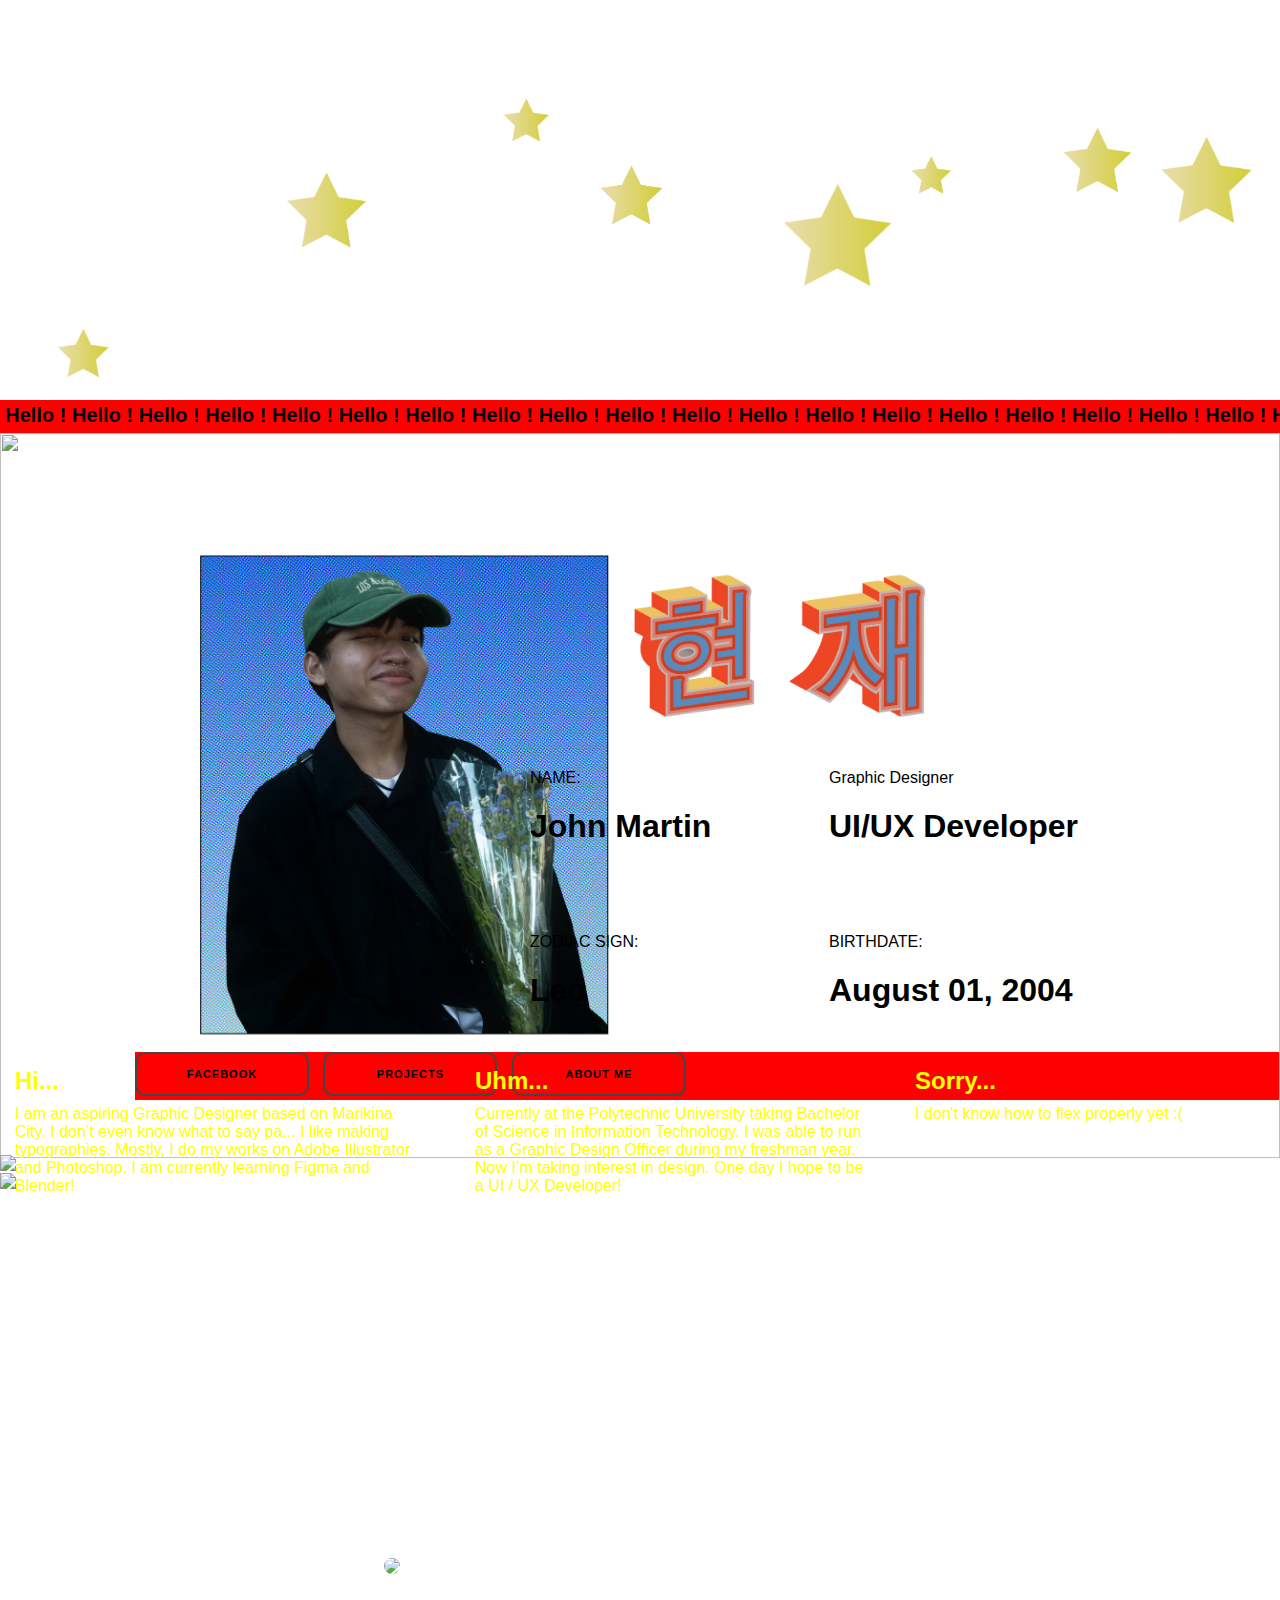
==== index.html @ 3807a777 "Add files via upload" ====
<!DOCTYPE html>
<html lang="en">
    <head>
        <meta charset = "UTF-8">
        <meta name = "viewport" content = "width=device-width, initial-scale=1.0">
        <title>Moving Stars</title>
        <link rel = "stylesheet" href = "styles.css">
        <script src = "proj.js"></script>
    </head>
    <body>
        <div class="background-container">
            <div class="container">
                <div class="star" id="star1"></div>
                <div class="star" id="star2"></div>
                <div class="star" id="star3"></div>
                <div class="star" id="star4"></div>
                <div class="star" id="star5"></div>
                <div class="star" id="star6"></div>
                <div class="star" id="star7"></div>
                <div class="star" id="star8"></div>
                <div class="star" id="star9"></div>
            </div>
                    <div class = "content-container">
                        <div class="marquee">
                            <div class="track">
                                <div class="content">&nbsp;Hello ! Hello ! Hello ! Hello ! Hello ! Hello ! Hello ! Hello ! Hello ! Hello ! Hello ! Hello ! Hello ! Hello ! Hello ! Hello ! Hello ! Hello ! Hello ! Hello ! Hello ! Hello ! Hello ! Hello ! Hello ! Hello ! Hello ! Hello ! Hello ! Hello ! Hello ! Hello ! Hello ! Hello ! Hello ! Hello ! Hello ! Hello ! Hello ! Hello ! Hello ! Hello ! Hello ! Hello ! Hello ! Hello ! Hello ! Hello ! Hello ! Hello ! Hello ! Hello ! Hello ! Hello ! Hello !</div>
                            </div>
                        </div>
                    </div>
            <div class="portid">
                <img src="idpic.png" class="idpic">
                <img src = "idbg.png" class = "pid">
                    <div class="right-content">
                        <img src="hyunjae.png" class="hyunjae">
                        <div class="text-container">
                            <div class="text-section1">
                                <p>NAME:</p>
                                <h1>John Martin</h1>
                            </div>
                            <div class="text-section2">
                                <p>Graphic Designer</p>
                                <h1>UI/UX Developer</h1>
                            </div>
                            <div class="text-section3">
                                <p>ZODIAC SIGN:</p>
                                <h1>Leo</h1>
                            </div>
                            <div class="text-section4">
                                <p>BIRTHDATE:</p>
                                <h1>August 01, 2004</h1>
                            </div>
                        </div>
                    </div>
                    <div class = "red-bg">
                        <div class="button-container-1">
                            <span class="mas">FACEBOOK</span>
                            <button style="display: inline-block;" id="facebook-btn" type="button" name="Hover">FACEBOOK</button>
                        </div>
                        <div class = "button-container-2">
                            <span class = "mas">PROJECTS</span>
                            <button style="display: inline-block;" id = "projects-btn" type ="button" name = "Hover">PROJECTS</button>
                        </div>
                        <div class = "button-container-3">
                            <span class = "mas">ABOUT ME</span>
                            <button style="display: inline-block;" id = "about-me-btn" type ="button" name = "Hover">ABOUT ME</button>
                        </div>
                    </div>
            </div>
        </div>
            <div class="meshart" id = "about-mes">
                <img src="about-me.png" class="mes">
                <div class="text-overlay">
                    <div class = "intro1">
                    <h2>Hi...</h2>
                    <p>I am an aspiring Graphic Designer based on Marikina City. I don’t even know what to say pa... I like making typographies. Mostly, I do my works on Adobe Illustrator and Photoshop. I am currently learning Figma and Blender!</p>
                    </div>
                    <div class = "intro2">
                        <h2>Uhm...</h2>
                        <p>Currently at the Polytechnic University taking Bachelor of Science in Information Technology. I was able to run as a Graphic Design Officer during my freshman year. Now I’m taking interest in design. One day I hope to be a UI / UX Developer!</p>
                    </div>
                    <div class = "intro3">
                        <h2>Sorry...</h2>
                        <p>I don't know how to flex properly yet :(</p>
                    </div>
                </div>
            </div>
        <div class="projects" id = "projectz">
            <div class="center">
                <div class="carousel-wrapper">
                    <!-- abstract radio buttons for slides -->
                    <input id="slide1" type="radio" name="controls" checked="checked" />
                    <input id="slide2" type="radio" name="controls" />
                    <input id="slide3" type="radio" name="controls" />
                    <input id="slide4" type="radio" name="controls" />
                    <input id="slide5" type="radio" name="controls" />
                    <input id="slide6" type="radio" name="controls" />
                    <input id="slide7" type="radio" name="controls" />
                    <input id="slide8" type="radio" name="controls" />
                    <input id="slide9" type="radio" name="controls" />

                    <!-- navigation dots -->
                    <label for="slide1" class="nav-dot"></label>
                    <label for="slide2" class="nav-dot"></label>
                    <label for="slide3" class="nav-dot"></label>
                    <label for="slide4" class="nav-dot"></label>
                    <label for="slide5" class="nav-dot"></label>
                    <label for="slide6" class="nav-dot"></label>
                    <label for="slide7" class="nav-dot"></label>
                    <label for="slide8" class="nav-dot"></label>
                    <label for="slide9" class="nav-dot"></label>

                    <!-- arrows -->
                    <label for="slide1" class="left-arrow"> < </label>
                    <label for="slide2" class="left-arrow"> < </label>
                    <label for="slide3" class="left-arrow"> < </label>
                    <label for="slide4" class="left-arrow"> < </label>
                    <label for="slide5" class="left-arrow"> < </label>
                    <label for="slide6" class="left-arrow"> < </label>
                    <label for="slide7" class="left-arrow"> < </label>
                    <label for="slide8" class="left-arrow"> < </label>
                    <label for="slide9" class="left-arrow"> < </label>

                    <label for="slide1" class="right-arrow"> > </label>
                    <label for="slide2" class="right-arrow"> > </label>
                    <label for="slide3" class="right-arrow"> > </label>
                    <label for="slide4" class="right-arrow"> > </label>
                    <label for="slide5" class="right-arrow"> > </label>
                    <label for="slide6" class="right-arrow"> > </label>
                    <label for="slide7" class="right-arrow"> > </label>
                    <label for="slide8" class="right-arrow"> > </label>
                    <label for="slide9" class="right-arrow"> > </label>

                    <div class="carousel">
                        <ul>
                            <li><img src="proj1.png"/></li>
                            <li><img src="proj2.png"/></li>
                            <li><img src="proj9.png"/></li>
                            <li><img src="proj10.png"/></li>
                            <li><img src="proj5.png"/></li>
                            <li><img src="proj6.png"/></li>
                            <li><img src="proj8.png"/></li>
                            <li><img src="proj3.png"/></li>
                            <li><img src="proj4.png"/></li>
                        </ul>
                    </div>
                </div>
            </div>
            <img src = "projects-bg-01.png" class = "proj-bg">
        </div>
    </body>
</html>
---- styles.css ----
body {
    margin: 0;
    padding: 0;
    background-image: url('fruits.png');
    background-size: cover;
    height: 400px;
    background-repeat: no-repeat;
    font-family: helvetica;
}

.container {
    position: relative;
    width: 100%;
    height: 400px;
    overflow: hidden;
}

.star {
    position: absolute;
    background-image: url('star.png');
    background-size: cover;
    animation-name: AnimateStar;
    animation-timing-function: linear;
    animation-iteration-count: infinite;
}

@keyframes AnimateStar {
    0% {
        transform: translateY(0) rotate(0) translateX(10);
    }
    100% {
        transform: translateY(-1000px) rotate(60deg);
    }
}


#star1 {
    left: 3%;
    top: 77%;
    height: 90px;
    width: 90px;
    animation-duration: 3s;
}

#star2 {
    left: 7%;
    top: 100%;
    height: 200px;
    width: 200px;
    animation-duration: 5s;
}

#star3 {
    left: 20%;
    top: 35%;
    height: 140px;
    width: 140px;
    animation-duration: 4s;
}

#star4 {
    left: 38%;
    top: 20%;
    height: 80px;
    width: 80px;
    animation-duration: 10s;
}

#star5 {
    left: 45%;
    top: 35%;
    height: 110px;
    width: 110px;
    animation-duration: 4s;
}

#star6 {
    left: 58%;
    top: 35%;
    height: 190px;
    width: 190px;
    animation-duration: 7s;
}

#star7 {
    left: 70%;
    top: 35%;
    height: 70px;
    width: 70px;
    animation-duration: 8s;
}

#star8 {
    left: 81%;
    top: 25%;
    height: 120px;
    width: 120px;
    animation-duration: 5s;
}

#star9 {
    left: 88%;
    top: 25%;
    height: 160px;
    width: 160px;
    animation-duration: 4s;
}

.content-container {
    height: 33px;
    width: cover;
    background-color: red;
    background-size: cover;
    overflow: hidden;
}

.marquee {
    position: relative;
    width: 100vw;
    max-width: 100%;
    height: 200px;
    font-weight: bold;
    overflow-x: hidden;
  }
  
  .track {
    margin-top: 4px;
    font-size: 20px;
    position: absolute;
    white-space: nowrap;
    will-change: transform;
    animation: marquee 20s linear infinite;
  }
  
  @keyframes marquee {
    from { transform: translateX(0); }
    to { transform: translateX(-50%); }
  }

.pid {
    background-size: cover;
    width: 100%;
    height: 725px;
}

.portid {
    position: relative;
}

.idpic {
    position: absolute;
    left: 0;
    top: 0; 
    z-index: 1;
    height: 520px;
    width: 409px;
    margin-left: 200px;
    margin-top: 100px;
}
.right-content {
    position: absolute;
    right: 0;
    top: 0;
    z-index: 1; 
    text-align: center; 
}

.hyunjae {
    width: 300px;
    height: auto;
    margin-right: 350px;
    margin-top: 140px;
}

.text-container {
    position: absolute;
    text-align: left;
    left: -100px;
    top: 320px;
    padding-top: 0px;
    display: grid;
    grid-template-columns: repeat(2, 1fr);
    gap: 50px;
}

.text-section1,
.text-section2,
.text-section3,
.text-section4 {
    width: 100%;
}

.text-section p {
    margin: 100;
}

.red-bg {
    background: red;
    background-size: cover;
    margin-top: -110px;
    margin-left: 135px;
}

.button-container-1 {
    position: relative;
    width: 170px;
    height: 40px;
    border: solid #454545 2px;
    margin-right: 10px;
    display: inline-block;
    margin-bottom: 0px;
    overflow: hidden;
    font-family: "Lato", sans-serif;
    font-weight: 300;
    font-size: 20px;
    transition: 0.3s;
    letter-spacing: 1px;
    border-radius: 10px;
  }
  .button-container-1 button {
    width: 100%;
    height: 100%;
    font-family: "Lato", sans-serif;
    font-weight: 300;
    font-size: 11px;
    letter-spacing: 1px;
    font-weight: bold;
    background: #a9bfde;
    -webkit-mask: url("https://raw.githubusercontent.com/robin-dela/css-mask-animation/master/img/nature-sprite.png");
    mask: url("https://raw.githubusercontent.com/robin-dela/css-mask-animation/master/img/nature-sprite.png");
    -webkit-mask-size: 2300% 100%;
    mask-size: 2500% 100%;
    border: none;
    color: #fff;
    cursor: pointer;
    -webkit-animation: ani2 0.7s steps(22) forwards;
    animation: ani2 0.3s steps(22) forwards;
  }
  .button-container-1 button:hover {
    -webkit-animation: ani 0.7s steps(22) forwards;
    animation: ani 0.5s steps(22) forwards;
  }
  
  .button-container-2 {
      position: relative;
      width: 170px;
      height: 40px;
      margin-right: 10px;
      border: solid #454545 2px;
      display: inline-block;
      overflow: hidden;
      font-family: "Lato", sans-serif;
      font-weight: 300;
      font-size: 20px;
      transition: 0.3s;
      letter-spacing: 1px;
      border-radius: 10px;
  }
  .button-container-2 button {
      width: 100%;
      height: 100%;
      font-family: "Lato", sans-serif;
      font-weight: 300;
      font-size: 11px;
      letter-spacing: 1px;
      font-weight: bold;
      background: #6c9adc;
      -webkit-mask: url("https://raw.githubusercontent.com/robin-dela/css-mask-animation/master/img/nature-sprite.png");
      mask: url("https://raw.githubusercontent.com/robin-dela/css-mask-animation/master/img/nature-sprite.png");
      -webkit-mask-size: 2300% 100%;
      mask-size: 2500% 100%;
      border: none;
      color: #fff;
      cursor: pointer;
      -webkit-animation: ani2 0.7s steps(22) forwards;
      animation: ani2 0.3s steps(22) forwards;
  }
  .button-container-2 button:hover {
      -webkit-animation: ani 0.7s steps(22) forwards;
      animation: ani 0.7s steps(22) forwards;
  }
  
  .button-container-3 {
      position: relative;
      width: 170px;
      height: 40px;
      margin-right: 10px;
      border: solid #454545 2px;
      display: inline-block;
      overflow: hidden;
      font-family: "Lato", sans-serif;
      font-weight: 300;
      font-size: 20px;
      transition: 0.3s;
      letter-spacing: 1px;
      border-radius: 10px;
  }
  .button-container-3 button {
      width: 100%;
      height: 100%;
      font-family: "Lato", sans-serif;
      font-weight: 300;
      font-size: 11px;
      letter-spacing: 1px;
      font-weight: bold;
      background: #236bd9;
      -webkit-mask: url("https://raw.githubusercontent.com/robin-dela/css-mask-animation/master/img/nature-sprite.png");
      mask: url("https://raw.githubusercontent.com/robin-dela/css-mask-animation/master/img/nature-sprite.png");
      -webkit-mask-size: 2300% 100%;
      mask-size: 2500% 100%;
      border: none;
      color: #fff;
      cursor: pointer;
      -webkit-animation: ani2 0.7s steps(22) forwards;
      animation: ani2 0.3s steps(22) forwards;
  }
  .button-container-3 button:hover {
      -webkit-animation: ani 0.7s steps(22) forwards;
      animation: ani 0.7s steps(22) forwards;
  }
  
  .mas {
    position: absolute;
    color: #000;
    text-align: center;
    width: 100%;
    font-family: "Lato", sans-serif;
    font-weight: 300;
    font-size: 11px;
    margin-top: 14px;
    overflow: hidden;
    font-weight: bold;
  }
  
  @-webkit-keyframes ani {
    from {
      -webkit-mask-position: 0 0;
      mask-position: 0 0;
    }
    to {
      -webkit-mask-position: 100% 0;
      mask-position: 100% 0;
    }
  }
  @keyframes ani {
    from {
      -webkit-mask-position: 0 0;
      mask-position: 0 0;
    }
    to {
      -webkit-mask-position: 100% 0;
      mask-position: 100% 0;
    }
  }
  @-webkit-keyframes ani2 {
    from {
      -webkit-mask-position: 100% 0;
      mask-position: 100% 0;
    }
    to {
      -webkit-mask-position: 0 0;
      mask-position: 0 0;
    }
  }
  @keyframes ani2 {
    from {
      -webkit-mask-position: 100% 0;
      mask-position: 100% 0;
    }
    to {
      -webkit-mask-position: 0 0;
      mask-position: 0 0;
    }
  }
  
.mes {
    background-size: cover;
    width: 100%;
    height: auto;
    margin-top: 55px;
  }

  .meshart {
    position: relative;
}

.text-overlay {
    position: absolute;
    top: 28.5%;
    left: 50%;
    transform: translate(-50%, -50%);
    text-align: left;
    color: yellow;
    margin-bottom: 500px;
    display: flex;
}

.text-overlay h2 {
    font-size: 24px;
    margin-bottom: 10px;
}

.text-overlay p {
    font-size: 16px;
    margin: 0;
}

.intro1 {
  width: 400px;
  margin-right: 60px;
  margin-left: 50px;
}

.intro2 {
  width: 400px;
  margin-right: 20px;
}

.intro3 {
  width: 400px;
  margin-left: 20px;
  margin-right: 0px;
}

.projects {
  position: relative;
}


.proj-1 {
  width: 500px;
  height: 560px;
  position: absolute;
  margin-left: 200px;
  margin-top: 300px;
  top: 0;
  left: 0;
  z-index: 1;
  border: solid black 2px;
  animation-duration: 1s;
  animation-fill-mode: forwards;
  animation-name: showProj1;
}

.proj-2 {
  width: 500px;
  height: 560px;
  position: absolute;
  top: 0;
  left: 0;
  margin-top: 300px;
  margin-left: 750px;
  z-index: 1;
  border: solid black 2px;
}

.proj-3 {
  width: 1037px;
  height: 395px;
  position: absolute;
  top: 0;
  left: 0;
  margin-top: 388px;
  margin-left: 205px;
  z-index: 1;
  border: solid black 2px;
}

.proj-4 {
  width: 1037px;
  height: 542px;
  position: absolute;
  top: 0;
  left: 0;
  margin-top: 310px;
  margin-left: 205px;
  z-index: 1;
  border: solid black 2px;
}

.proj-5 {
  width: 500px;
  height: 590px;
  position: absolute;
  margin-left: 200px;
  margin-top: 300px;
  top: 0;
  left: 0;
  z-index: 1;
  border: solid black 2px;
}

.proj-6 {
  width: 500px;
  height: 590px;
  position: absolute;
  top: 0;
  left: 0;
  margin-top: 300px;
  margin-left: 750px;
  z-index: 1;
  border: solid black 2px;
}

.proj-8 {
  width: 650px;
  height: 650px;
  position: absolute;
  top: 0;
  left: 0;
  margin-top: 300px;
  margin-left: 405px;
  z-index: 1;
  border: solid black 2px;
  animation-duration: 1s;
  animation-fill-mode: forwards;
  animation-name: showProj8;
}

@keyframes showProj8 {
  from { opacity: 0; }
  to { opacity: 1; }
}

.proj-bg {
  background-size: cover;
  width: 100%;
  height: auto;
  margin-top: -5px;
  z-index: 0;
}

.line, .carousel li img, .carousel li, .carousel {
  width: 100%;
}

.flex, .carousel-wrapper, .center, .carousel ul {
  display: flex;
}

.center, .carousel ul {
  align-items: center;
  justify-content: center;
}

.carousel-wrapper {
  position: absolute;
  max-width: 600px;
  top: 13%;
  left: 30%;
  z-index: 1;
}
.carousel-wrapper input {
  display: none;
}

.carousel {
  overflow: hidden;
  border-radius: 15px;
}
.carousel ul {
  position: relative;
  list-style: none;
  overflow: hidden;
  margin: 0;
  padding: 0;
  height: 100%;
  width: 900%;
  transition: left 0.8s cubic-bezier(0.77, 0, 0.175, 1);
}
.carousel li img {
  border-radius: 15px;
}

.nav-dot {
  position: absolute;
  cursor: pointer;
  margin-left: -7.5px;
  bottom: -22.5px;
  width: 15px;
  height: 15px;
  opacity: 0.5;
  background-color: white;
  border-radius: 50%;
  transition: 0.4s;
}
.nav-dot:hover {
  opacity: 0.8;
  transform: scale(1.2);
}
.nav-dot:active {
  transform: scale(0.9);
}

.nav-dot[for=slide1] {
  left: 30%;
}

#slide1:checked ~ .carousel ul {
  left: 0%;
}
#slide1:checked ~ .nav-dot[for=slide1] {
  opacity: 1;
}

.nav-dot[for=slide2] {
  left: 35%;
}

#slide2:checked ~ .carousel ul {
  left: -100%;
}
#slide2:checked ~ .nav-dot[for=slide2] {
  opacity: 1;
}

.nav-dot[for=slide3] {
  left: 40%;
}

#slide3:checked ~ .carousel ul {
  left: -200%;
}
#slide3:checked ~ .nav-dot[for=slide3] {
  opacity: 1;
}

.nav-dot[for=slide4] {
  left: 45%;
}

#slide4:checked ~ .carousel ul {
  left: -300%;
}
#slide4:checked ~ .nav-dot[for=slide4] {
  opacity: 1;
}

.nav-dot[for=slide5] {
  left: 50%;
}

#slide5:checked ~ .carousel ul {
  left: -400%;
}
#slide5:checked ~ .nav-dot[for=slide5] {
  opacity: 1;
}

.nav-dot[for=slide6] {
  left: 55%;
}

#slide6:checked ~ .carousel ul {
  left: -500%;
}
#slide6:checked ~ .nav-dot[for=slide6] {
  opacity: 1;
}

.nav-dot[for=slide7] {
  left: 60%;
}

#slide7:checked ~ .carousel ul {
  left: -600%;
}
#slide7:checked ~ .nav-dot[for=slide7] {
  opacity: 1;
}

.nav-dot[for=slide8] {
  left: 65%;
}

#slide8:checked ~ .carousel ul {
  left: -700%;
}
#slide8:checked ~ .nav-dot[for=slide8] {
  opacity: 1;
}

.nav-dot[for=slide9] {
  left: 70%;
}

#slide9:checked ~ .carousel ul {
  left: -800%;
}
#slide9:checked ~ .nav-dot[for=slide9] {
  opacity: 1;
}

.right-arrow, .left-arrow {
  display: none;
  position: absolute;
  cursor: pointer;
  font-weight: 500;
  text-shadow: none;
  top: 50%;
  z-index: 1;
  opacity: 0.7;
  margin-top: -25px;
  height: 50px;
  font-size: 50px;
  transition: 0.2s;
  color: white;
}
.right-arrow:hover, .left-arrow:hover {
  opacity: 1;
  transform: scale(1.2);
}
.right-arrow:active, .left-arrow:active {
  transform: scale(0.9);
}

.left-arrow {
  left: 15px;
}

.right-arrow {
  right: 15px;
}

#slide1:checked ~ .left-arrow[for=slide9], #slide1:checked ~ .right-arrow[for=slide2] {
  display: block;
}

#slide2:checked ~ .left-arrow[for=slide1], #slide2:checked ~ .right-arrow[for=slide3] {
  display: block;
}

#slide3:checked ~ .left-arrow[for=slide2], #slide3:checked ~ .right-arrow[for=slide4] {
  display: block;
}

#slide4:checked ~ .left-arrow[for=slide3], #slide4:checked ~ .right-arrow[for=slide5] {
  display: block;
}

#slide5:checked ~ .left-arrow[for=slide4], #slide5:checked ~ .right-arrow[for=slide6] {
  display: block;
}

#slide6:checked ~ .left-arrow[for=slide5], #slide6:checked ~ .right-arrow[for=slide7] {
  display: block;
}

#slide7:checked ~ .left-arrow[for=slide6], #slide7:checked ~ .right-arrow[for=slide8] {
  display: block;
}

#slide8:checked ~ .left-arrow[for=slide7], #slide8:checked ~ .right-arrow[for=slide9] {
  display: block;
}

#slide9:checked ~ .left-arrow[for=slide8], #slide9:checked ~ .right-arrow[for=slide1] {
  display: block;
}
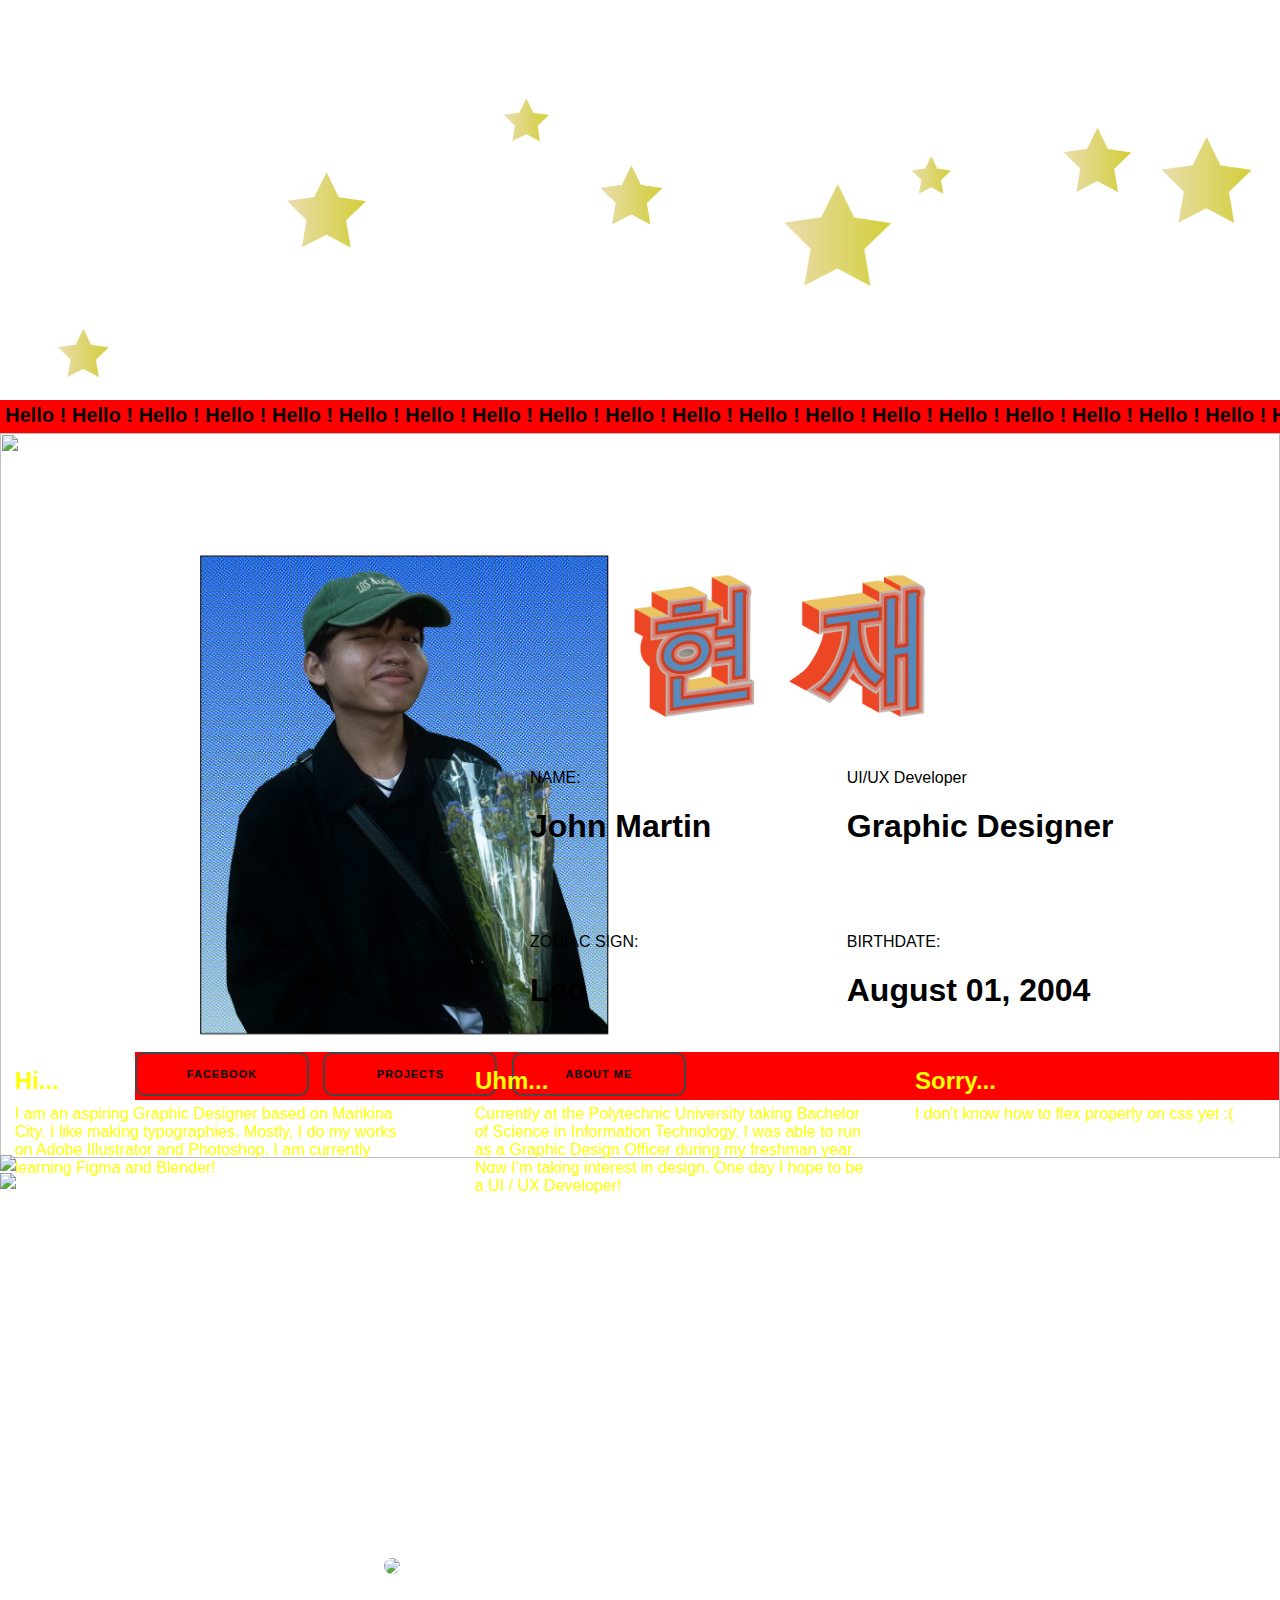
==== commit 38400684: "Update index.html" ====
--- a/index.html
+++ b/index.html
@@ -3,7 +3,7 @@
     <head>
         <meta charset = "UTF-8">
         <meta name = "viewport" content = "width=device-width, initial-scale=1.0">
-        <title>Moving Stars</title>
+        <title>John Martin's Portfolio</title>
         <link rel = "stylesheet" href = "styles.css">
         <script src = "proj.js"></script>
     </head>
@@ -38,8 +38,8 @@
                                 <h1>John Martin</h1>
                             </div>
                             <div class="text-section2">
-                                <p>Graphic Designer</p>
-                                <h1>UI/UX Developer</h1>
+                                <p>UI/UX Developer</p>
+                                <h1>Graphic Designer</h1>
                             </div>
                             <div class="text-section3">
                                 <p>ZODIAC SIGN:</p>
@@ -72,7 +72,7 @@
                 <div class="text-overlay">
                     <div class = "intro1">
                     <h2>Hi...</h2>
-                    <p>I am an aspiring Graphic Designer based on Marikina City. I don’t even know what to say pa... I like making typographies. Mostly, I do my works on Adobe Illustrator and Photoshop. I am currently learning Figma and Blender!</p>
+                    <p>I am an aspiring Graphic Designer based on Marikina City. I like making typographies. Mostly, I do my works on Adobe Illustrator and Photoshop. I am currently learning Figma and Blender!</p>
                     </div>
                     <div class = "intro2">
                         <h2>Uhm...</h2>
@@ -80,7 +80,7 @@
                     </div>
                     <div class = "intro3">
                         <h2>Sorry...</h2>
-                        <p>I don't know how to flex properly yet :(</p>
+                        <p>I don't know how to flex properly on css yet :(</p>
                     </div>
                 </div>
             </div>
@@ -148,4 +148,4 @@
             <img src = "projects-bg-01.png" class = "proj-bg">
         </div>
     </body>
-</html>+</html>
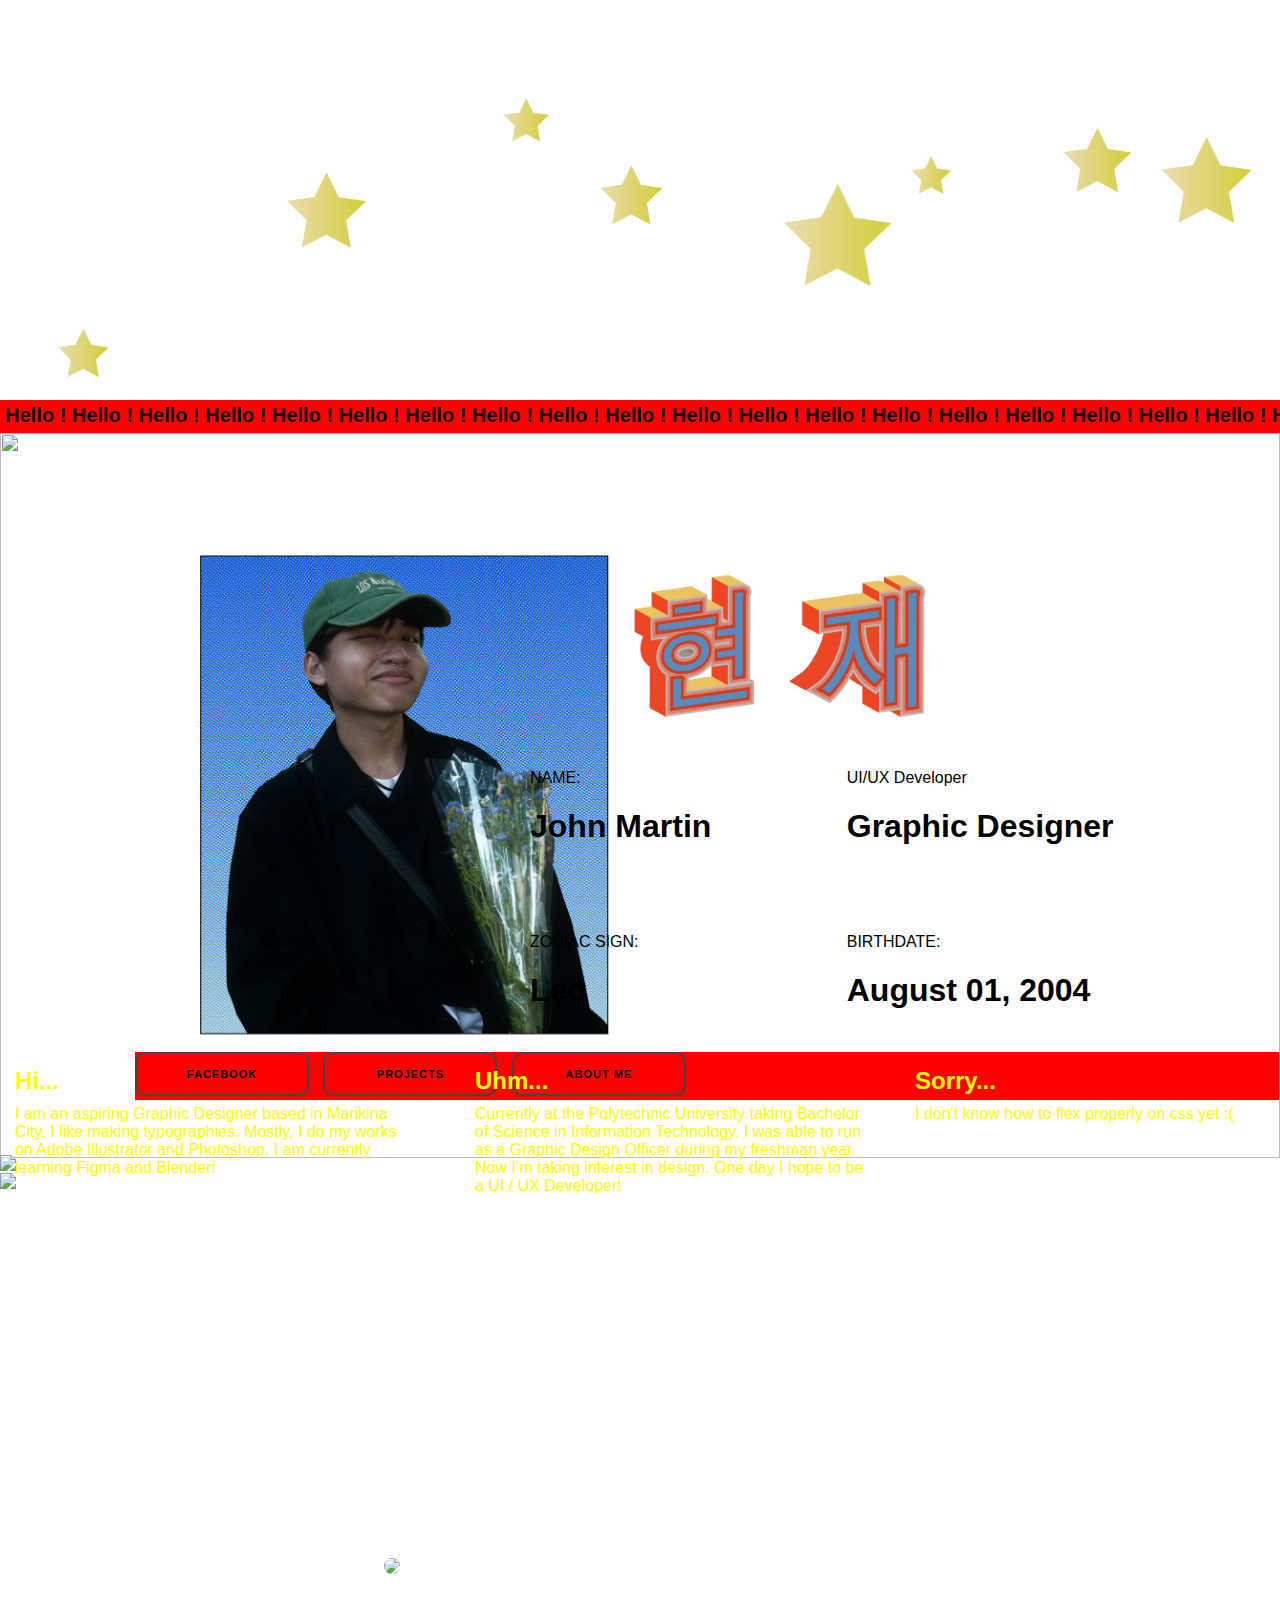
==== commit ac03aadc: "Update index.html" ====
--- a/index.html
+++ b/index.html
@@ -72,7 +72,7 @@
                 <div class="text-overlay">
                     <div class = "intro1">
                     <h2>Hi...</h2>
-                    <p>I am an aspiring Graphic Designer based on Marikina City. I like making typographies. Mostly, I do my works on Adobe Illustrator and Photoshop. I am currently learning Figma and Blender!</p>
+                    <p>I am an aspiring Graphic Designer based in Marikina City. I like making typographies. Mostly, I do my works on Adobe Illustrator and Photoshop. I am currently learning Figma and Blender!</p>
                     </div>
                     <div class = "intro2">
                         <h2>Uhm...</h2>
